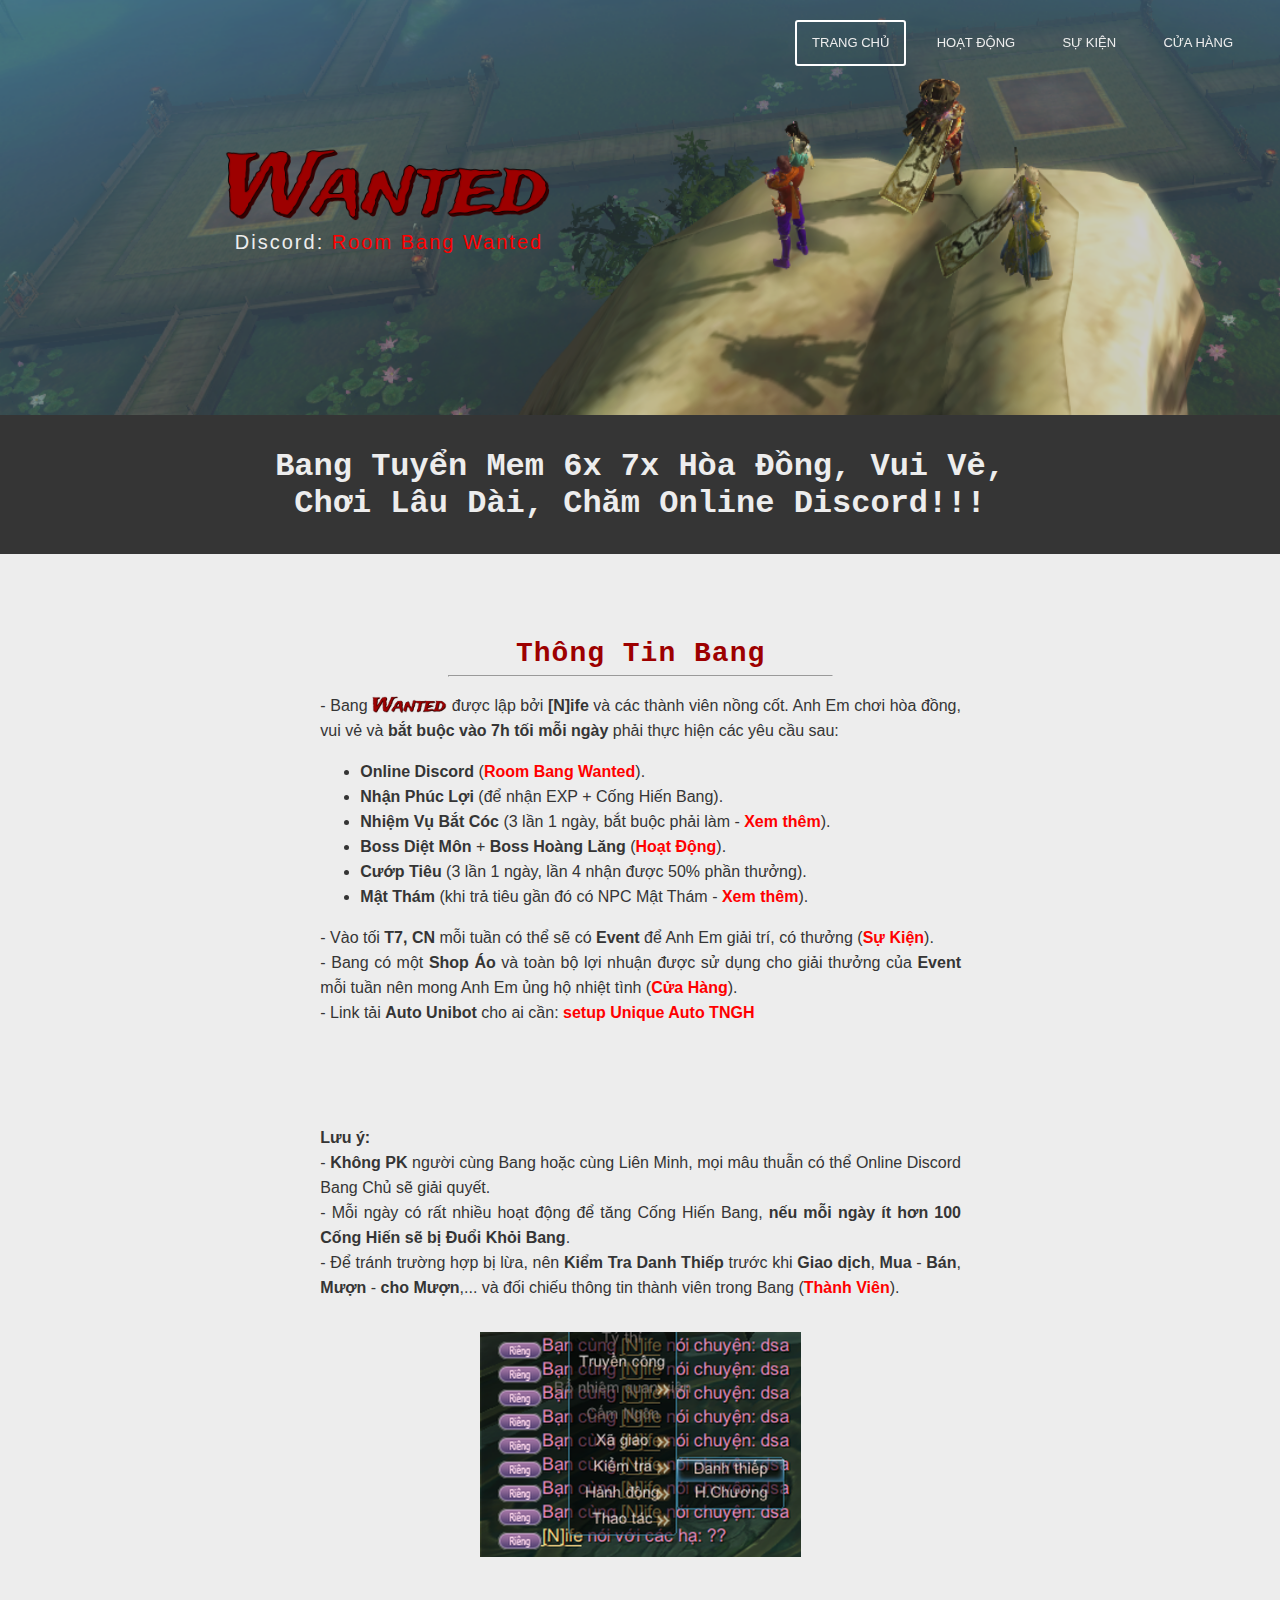
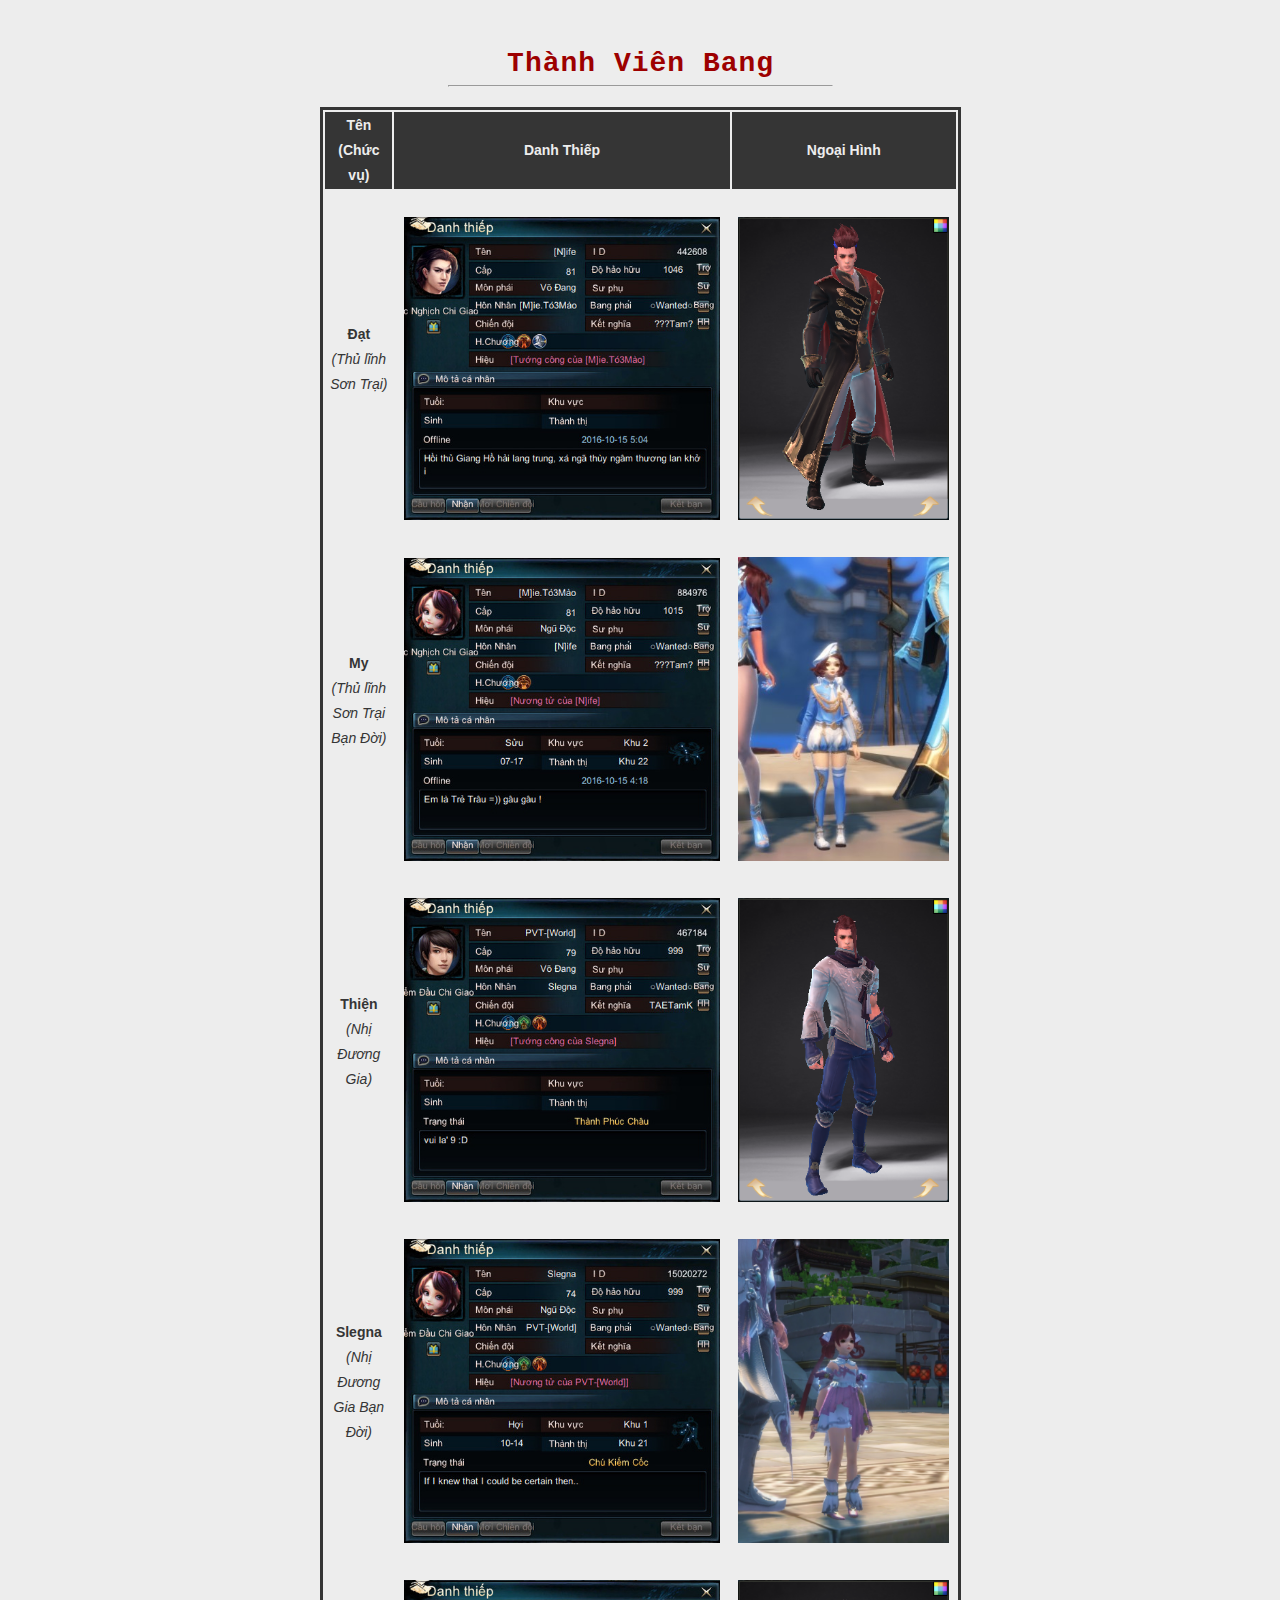
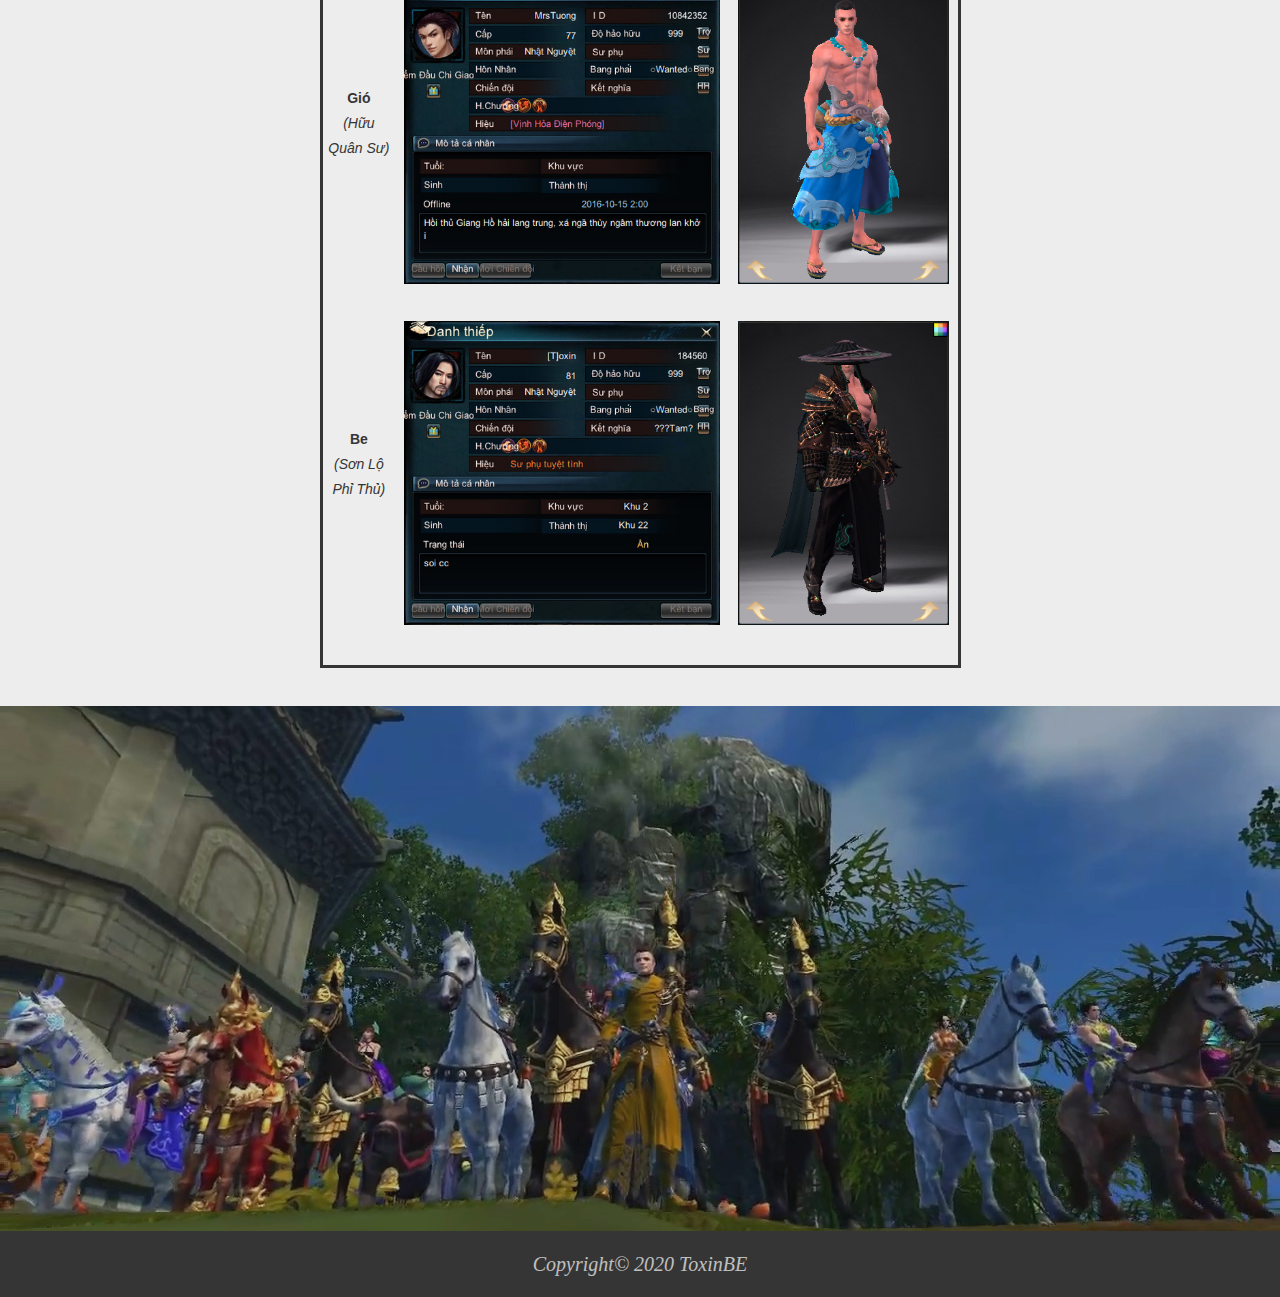
==== index.html @ 17612591 "Initial commit" ====
<!DOCTYPE html>
<html lang="en">

<head>
    <title>Bang Wanted - Trang Chủ</title>
    <link rel="shortcut icon" href="images/logo-w.png">

    <meta charset="UTF-8">
    <meta name="viewport" content="width=device-width, initial-scale=1">
    <link href="css/style.css" rel="stylesheet">

    <style>
        #header-menu {
            background-color: rgba(0, 0, 0, 0);
            margin-top: 0.5%;
            animation-name: header-menu-bar!important;
            animation-duration: 1.5s!important;
        }
        
        @keyframes header-menu-bar {
            from {
                height: 0px;
            }
            to {
                height: 70px;
            }
        }
        
        @media screen and (max-width: 730px) {
            @keyframes header-menu-bar {
                from {
                    height: 0px;
                }
                to {
                    height: 50px;
                }
            }
        }
        
        .space {
            animation-name: content-space!important;
            animation-duration: 3s!important;
        }
        
        @keyframes content-space {
            0% {
                height: 750px;
            }
            45% {
                height: 750px;
            }
            85% {
                height: 84px;
            }
        }
        
        @media screen and (max-width: 1024px) {
            @keyframes content-space {
                0% {
                    height: 2000px;
                }
                45% {
                    height: 2000px;
                }
                100% {
                    height: 60px;
                }
            }
        }
        
        .menu-bar.responsive {
            background-color: rgba(35, 35, 35, 0.9)!important;
        }
        
        .menu-bar.responsive #header-menu-logo {
            display: block!important;
        }
        
        #container,
        #header-menu-logo {
            display: none;
        }
    </style>
    <script>
        function loadPage() {
            var load = document.getElementById("load-page");
            var container = document.getElementById("container");
            load.style.display = "none";
            container.style.display = "block";
        }
    </script>
</head>

<body onscroll="thayDoiMenu()">
    <div id="load-page"><img id="load-gif" src="images/load.gif"></div>
    <img class="load" src="images/background.png" width="0%">
    <img class="load" src="images/backtotop.png" width="0%">
    <img class="load" src="images/kiemtradanhthiep.png" width="0%">
    <img class="load" src="images/logo-w-menu.png" width="0%">
    <img class="load" src="images/logo-w.png" width="0%">
    <img class="load" src="images/logo.png" width="0%">
    <img class="load" src="images/thanhvien.png" width="0%">
    <img class="load" src="images/tv-danhthiep-be.jpg" width="0%">
    <img class="load" src="images/tv-danhthiep-conando.jpg" width="0%">
    <img class="load" src="images/tv-danhthiep-dat.jpg" width="0%">
    <img class="load" src="images/tv-danhthiep-gio.jpg" width="0%">
    <img class="load" src="images/tv-danhthiep-my.jpg" width="0%">
    <img class="load" src="images/tv-danhthiep-slegna.jpg" width="0%">
    <img class="load" src="images/tv-danhthiep-thien.jpg" width="0%">
    <img class="load" src="images/tv-ngoaihinh-be.png" width="0%">
    <img class="load" src="images/tv-ngoaihinh-dat.png" width="0%">
    <img class="load" src="images/tv-ngoaihinh-gio.png" width="0%">
    <img class="load" src="images/tv-ngoaihinh-my.png" width="0%">
    <img class="load" src="images/tv-ngoaihinh-slegna.png" width="0%">
    <img class="load" src="images/tv-ngoaihinh-thien.png" width="0%" onload="loadPage()">
    <div id="container">
        <div id="header">
            <div id="header-banner"><img src="images/background.png" alt="background"> </div>
            <div id="header-title">
                <a href="index.html"><img src="images/logo.png" alt="logo"></a>
                <div><span>Discord: <a target="_blank" href="https://discord.gg/NcDWjWF8">Room Bang Wanted</a></span></div>
            </div>
            <div id="header-menu" class="menu-bar">
                <div id="header-menu-logo">
                    <a href="index.html"><img src="images/logo-w-menu.png" alt="logo w menu"></a>
                </div>
                <ul>
                    <li>
                        <a href="#" style="border-color: #FFF !important;">TRANG CHỦ</a>
                    </li>
                    <li>
                        <a href="hoat-dong.html">HOẠT ĐỘNG</a>
                    </li>
                    <li>
                        <a href="su-kien.html">SỰ KIỆN</a>
                    </li>
                    <li>
                        <a href="cua-hang.html">CỬA HÀNG</a>
                    </li>
                </ul>
                <div id="menu-button">
                    <a href="javascript:void(0);" class="menu-icon" onclick="menuButton()">
                        MENU
                    </a>
                </div>
            </div>
            <div id="header-slogan">
                <p>Bang Tuyển Mem 6x 7x Hòa Đồng, Vui Vẻ, Chơi Lâu Dài, Chăm Online Discord!!!</p>
            </div>
        </div>
        <div id="content">
            <div>
                <div class="space"></div>
                <div class="content-title">
                    Thông Tin Bang
                    <hr>
                </div>
                <div class="content-1">
                    <p>
                        - Bang <img class="content-logo" src="images/logo.png" alt="logo in content"> được lập bởi <b>[N]ife</b> và các thành viên nồng cốt. Anh Em chơi hòa đồng, vui vẻ và <b>bắt buộc vào 7h tối mỗi ngày</b> phải thực hiện các yêu cầu
                        sau: <br>
                    </p>
                    <ul>
                        <li>
                            <b>Online Discord</b> (<a target="_blank" href="https://discord.gg/NcDWjWF8">Room Bang Wanted</a>).
                        </li>
                        <li>
                            <b>Nhận Phúc Lợi</b> (để nhận EXP + Cống Hiến Bang).
                        </li>
                        <li>
                            <b>Nhiệm Vụ Bắt Cóc</b> (3 lần 1 ngày, bắt buộc phải làm - <a target="_blank" href="https://www.youtube.com/watch?v=mk2_RhhAa5E">Xem thêm</a>).
                        </li>
                        <li>
                            <b>Boss Diệt Môn</b> + <b>Boss Hoàng Lăng</b> (<a href="hoat-dong.html">Hoạt Động</a>).
                        </li>
                        <li>
                            <b>Cướp Tiêu</b> (3 lần 1 ngày, lần 4 nhận được 50% phần thưởng).
                        </li>
                        <li>
                            <b>Mật Thám</b> (khi trả tiêu gần đó có NPC Mật Thám - <a target="_blank" href="https://www.youtube.com/watch?v=iKYT_PqZbNo">Xem thêm</a>).
                        </li>
                    </ul>
                    <p>
                        - Vào tối <b>T7, CN</b> mỗi tuần có thể sẽ có <b>Event</b> để Anh Em giải trí, có thưởng (<a href="su-kien.html">Sự Kiện</a>).<br>- Bang có một <b>Shop Áo</b> và toàn bộ lợi nhuận được sử dụng cho giải thưởng của <b>Event</b> mỗi
                        tuần nên mong Anh Em ủng hộ nhiệt tình (<a href="cua-hang.html">Cửa Hàng</a>).<br> - Link tải <b>Auto Unibot</b> cho ai cần: <a href="https://unibot.net/threads/unique-auto-ti%E1%BA%BFu-ng%E1%BA%A1o-giang-h%E1%BB%93-swordsman-online-tmh-1-5-8-hotfix-3-1-ng%C3%A0y-07-11-2020.8281/">setup Unique Auto TNGH</a>
                        <br><br><br><br><br><b>Lưu ý:</b><br> - <b>Không PK</b> người cùng Bang hoặc cùng Liên Minh, mọi mâu thuẫn có thể Online Discord Bang Chủ sẽ giải quyết.<br> - Mỗi ngày có rất nhiều hoạt động để tăng Cống Hiến Bang, <b>nếu mỗi
                            ngày ít hơn 100 Cống Hiến sẽ bị Đuổi Khỏi Bang</b>.
                        <br> - Để tránh trường hợp bị lừa, nên <b>Kiểm Tra Danh Thiếp</b> trước khi <b>Giao dịch</b>, <b>Mua</b> - <b>Bán</b>, <b>Mượn</b> - <b>cho Mượn</b>,... và đối chiếu thông tin thành viên trong Bang (<a href="#thanhvien">Thành Viên</a>).
                    </p>
                    <div class="content-img"><img img style="width: 50%;" src="images/kiemtradanhthiep.png" alt="kiem tra danh thiep" /></div>
                </div>
                <div class="space" id="thanhvien"></div>
                <div class="content-title">
                    Thành Viên Bang
                    <hr>
                </div>
                <div class="content-1">
                    <table id="table-thanhvien">
                        <tr style="background-color: #353535;color:#ededed;font-weight: bold;">
                            <td class="table-tv-ten">Tên <br> (Chức vụ)</td>
                            <td>Danh Thiếp</td>
                            <td>Ngoại Hình</td>
                        </tr>
                        <tr>
                            <td class="table-tv-ten"><b>Đạt</b><br><i>(Thủ lĩnh Sơn Trại)</i></td>
                            <td class="table-tv-danhthiep"><br><img src="images/tv-danhthiep-dat.jpg" alt="dat" /></td>
                            <td class="table-tv-ngoaihinh"><br><img src="images/tv-ngoaihinh-dat.png" /></td>
                        </tr>

                        <tr>
                            <td class="table-tv-ten"><b>My</b><br><i>(Thủ lĩnh Sơn Trại Bạn Đời)</i></td>
                            <td class="table-tv-danhthiep"><br><img src="images/tv-danhthiep-my.jpg" alt="my" /></td>
                            <td class="table-tv-ngoaihinh"><br><img src="images/tv-ngoaihinh-my.png" /></td>
                        </tr>
                        <tr>
                            <td class="table-tv-ten"><b>Thiện</b><br><i>(Nhị Đương Gia)</i></td>
                            <td class="table-tv-danhthiep"><br><img src="images/tv-danhthiep-thien.jpg" alt="thien" /></td>
                            <td class="table-tv-ngoaihinh"><br><img src="images/tv-ngoaihinh-thien.png" /></td>
                        </tr>
                        <tr>
                            <td class="table-tv-ten"><b>Slegna</b><br><i>(Nhị Đương Gia Bạn Đời)</i></td>
                            <td class="table-tv-danhthiep"><br><img src="images/tv-danhthiep-slegna.jpg" alt="slegna" /></td>
                            <td class="table-tv-ngoaihinh"><br><img src="images/tv-ngoaihinh-slegna.png" /></td>
                        </tr>
                        <tr>
                            <td class="table-tv-ten"><b>Gió</b><br><i>(Hữu Quân Sư)</i></td>
                            <td class="table-tv-danhthiep"><br><img src="images/tv-danhthiep-gio.jpg" alt="gio" /></td>
                            <td class="table-tv-ngoaihinh"><br><img src="images/tv-ngoaihinh-gio.png" /></td>
                        </tr>
                        <tr>
                            <td class="table-tv-ten"><b>Be</b><br><i>(Sơn Lộ Phỉ Thủ)</i></td>
                            <td class="table-tv-danhthiep"><br><img src="images/tv-danhthiep-be.jpg" alt="be" /></td>
                            <td class="table-tv-ngoaihinh"><br><img src="images/tv-ngoaihinh-be.png" /></td>
                        </tr>
                        <tr>
                            <td>&nbsp;</td>
                        </tr>
                    </table>
                </div>
            </div>
        </div>
        <div id="footer">
            <img src="images/thanhvien.png" alt="su kien solo">
            <p>Copyright© 2020 ToxinBE</p>
        </div>
    </div>
    <img class="load" src="images/bossdietmon.gif" width="0%">
    <img class="load" src="images/bosshoanglang.png" width="0%">
    <img class="load" src="images/bossnhanthuong.png" width="0%">
    <img class="load" src="images/comingsoon.png" width="0%">
    <img class="load" src="images/cuahang.png" width="0%">
    <img class="load" src="images/item-htp.png" width="0%">
    <img class="load" src="images/item-mcxl.png" width="0%">
    <img class="load" src="images/item-tts.png" width="0%">
    <img class="load" src="images/lichthidau.png" width="0%">
    <img class="load" src="images/maphoanglang.jpg" width="0%">
    <img class="load" src="images/solo.png" width="0%">
    <img class="load" src="images/cuahang/ss1/den-sau.png" width="0%">
    <img class="load" src="images/cuahang/ss1/den-truoc.png" width="0%">
    <img class="load" src="images/cuahang/ss1/trang-sau.png" width="0%">
    <img class="load" src="images/cuahang/ss1/trang-truoc.png" width="0%">
    <img class="load" src="images/cuahang/ss2/hodie/den-sau.png" width="0%">
    <img class="load" src="images/cuahang/ss2/hodie/den-truoc.png" width="0%">
    <img class="load" src="images/cuahang/ss2/hodie/trang-sau.png" width="0%">
    <img class="load" src="images/cuahang/ss2/hodie/trang-truoc.png" width="0%">
    <img class="load" src="images/cuahang/ss2/tee/den-sau.png" width="0%">
    <img class="load" src="images/cuahang/ss2/tee/den-truoc.png" width="0%">
    <img class="load" src="images/cuahang/ss2/tee/trang-sau.png" width="0%">
    <img class="load" src="images/cuahang/ss2/tee/trang-truoc.png" width="0%">
    <img class="load" src="images/cuahang/ss3/hodie/do-sau.png" width="0%">
    <img class="load" src="images/cuahang/ss3/hodie/do-truoc.png" width="0%">
    <img class="load" src="images/cuahang/ss3/hodie/hong-sau.png" width="0%">
    <img class="load" src="images/cuahang/ss3/hodie/hong-truoc.png" width="0%">
    <img class="load" src="images/cuahang/ss3/tee/do-sau.png" width="0%">
    <img class="load" src="images/cuahang/ss3/tee/do-truoc.png" width="0%">
    <img class="load" src="images/cuahang/ss3/tee/hong-sau.png" width="0%">
    <img class="load" src="images/cuahang/ss3/tee/hong-truoc.png" width="0%">
    <img class="load" src="images/cuahang/ss3/polo/do-sau.png" width="0%">
    <img class="load" src="images/cuahang/ss3/polo/do-truoc.png" width="0%">
    <img class="load" src="images/cuahang/ss3/polo/hong-sau.png" width="0%">
    <img class="load" src="images/cuahang/ss3/polo/hong-truoc.png" width="0%">
    <iframe class="load" src="https://challonge.com/vi/nlx9jlpv/module" width="100%" height="565" frameborder="0" scrolling="auto" allowtransparency="true"></iframe>
    <video class="load" autoplay muted width="100%" controls>
        <source  src="media/sukien.mp4" type="video/mp4">           
    </video>
    <script src="https://code.jquery.com/jquery-3.3.1.min.js" integrity="sha384-tsQFqpEReu7ZLhBV2VZlAu7zcOV+rXbYlF2cqB8txI/8aZajjp4Bqd+V6D5IgvKT" crossorigin="anonymous"></script>
    <script src="js/topbutton.min.js"></script>
    <script>
        function thayDoiMenu() {
            var x = document.getElementById("header-menu");
            var xLogo = document.getElementById("header-menu-logo");
            if (document.body.scrollTop > 2 || document.documentElement.scrollTop > 2) {
                x.style.backgroundColor = "rgba(35, 35, 35, 0.9)";
                x.style.marginTop = "-6px";
                xLogo.style.display = "block";
            } else {
                x.style.backgroundColor = "rgba(0, 0, 0, 0)";
                x.style.marginTop = "0.5%";
                xLogo.style.display = "none";
            }
        }

        function menuButton() {
            var x = document.getElementById("header-menu");
            if (x.className == "menu-bar") {
                x.className += " responsive";
            } else {
                x.className = "menu-bar";
            }
        }
        $(document).ready(function() {
            //Top Button
            $.topbutton({
                html: "<i></i>", //String
                css: "width:50px; height:50px; background-image: url(../images/backtotop.png);color:#ededed; border: none; font-size:18px;border-radius:0px;", //String
                scrollAndShow: true, //Boolean
                scrollSpeed: 750 //Number
            });
        });
    </script>
</body>

</html>
---- css/style.css ----
body {
        zoom: 1;
        margin: auto;
        overflow-x: hidden;
        background-color: rgb(236, 236, 236);
    }
    
    #container {
        width: 100%;
        background: #353535;
        padding-bottom: 2.5px;
    }
    
    .clear {
        clear: both;
    }
    /**********scroll**********/
    
     ::-webkit-scrollbar {
        width: 12.5px;
    }
    
     ::-webkit-scrollbar-track {
        box-shadow: inset 1px 1px 5px grey;
        background: #ccc;
    }
    
     ::-webkit-scrollbar-thumb {
        box-shadow: inset 1px 1px 5px grey;
        background: #757575;
    }
    
     ::-webkit-scrollbar-thumb:hover {
        box-shadow: inset 1px 1px 5px grey;
        background: #606060;
    }
    
     ::-webkit-scrollbar-thumb:active {
        box-shadow: inset 1px 1px 5px grey;
        background: #505050;
    }
    /**********header**********/
    
    #header-banner {
        width: 100%;
        position: absolute;
        z-index: 0;
        opacity: 0.75;
    }
    
    #header-banner img {
        width: 100%;
    }
    
    #header-title {
        width: 330px;
        padding: -5px -0px;
        color: #ededed;
        text-align: center;
        margin-left: 17.5%;
        margin-top: 11.5%;
        position: absolute;
        z-index: 1;
        font-size: 20px;
    }
    
    #header-title a {
        display: block;
        color: #F00;
        text-decoration: none;
    }
    
    #header-title * a {
        display: inline;
    }
    
    #header-title a:hover {
        color: #9d0000;
    }
    
    #header-title img {
        width: 100%;
    }
    
    #header-title>div {
        font-family: 'arial';
        line-height: 32px;
        letter-spacing: 2px;
        overflow: hidden;
    }
    
    #header-menu {
        background-color: rgba(35, 35, 35, 0.9);
        margin-top: -6px;
        font-size: small;
        width: 100%;
        height: 70px;
        text-align: right;
        position: fixed;
        z-index: 61;
        overflow: hidden;
    }
    
    #header-menu-logo {
        margin-top: 15px;
        margin-left: 4%;
        float: left;
    }
    
    #header-menu-logo a {
        margin: 0px !important;
        padding: 0px !important;
        border: 0px !important;
    }
    
    #header-menu-logo img {
        height: 45px;
    }
    
    #header-menu ul {
        margin-top: 4px;
        padding-right: 25px;
        list-style-type: none;
        line-height: 30px;
    }
    
    #header-menu li {
        display: inline-block;
    }
    
    #header-menu a {
        margin: 10px 5px;
        padding: 6px 15px;
        text-decoration: none;
        font-family: 'arial';
        display: block;
        text-align: center;
        color: #ededed;
        border-style: solid;
        border-radius: 3px;
        border-width: 2.25px;
        border-color: rgba(0, 0, 0, 0);
        transition: all 500ms ease;
    }
    
    #header-menu a:hover {
        border-color: #ededed;
    }
    
    .menu-icon {
        display: none;
    }
    
    #header-slogan {
        position: relative;
        font-size: xx-large;
        margin-top: 32.5%;
        font-weight: bold;
        color: #ededed;
        text-align: center;
        font-family: 'Courier New', Courier, monospace;
        margin-left: 20%;
        margin-right: 20%;
        display: inline-block;
    }
    
    #header-slogan>p {
        display: block;
    }
    /**********header**********/
    /**********content**********/
    
    #content {
        background-color: #ededed;
        margin-right: -0.1%;
        padding-bottom: 3%;
        color: #353535;
    }
    
    #content>div {
        margin-left: 25%;
        margin-right: 25%;
        font-family: arial, sans-serif;
    }
    
    .space {
        height: 84px;
        width: 100%;
    }
    
    .content-title {
        text-align: center;
        font-weight: bold;
        font-family: 'Courier New', Courier, monospace;
        color: #9d0000;
        font-size: 28px;
        letter-spacing: 1px;
    }
    
    .content-title>hr {
        margin: 1% 20%;
    }
    
    .content-1,
    .content-ol {
        font-weight: 400;
        text-align: justify;
        font-size: 16px;
        line-height: 25px;
    }
    
    .content-2 {
        margin: 1%;
    }
    
    .content-1 * a {
        text-decoration: none;
        font-weight: bold;
        color: #f00;
    }
    
    .content-1 * a:hover {
        color: #9d0000;
    }
    
    .content-ol>ol {
        margin-right: 40px;
        font-weight: bold;
        font-size: 20px;
    }
    
    .content-ol * li {
        padding-top: 5%;
    }
    
    .content-logo {
        width: 75px;
        vertical-align: -1.5px;
    }
    
    .content-img {
        margin-top: 5%;
        text-align: center;
    }
    
    .content-vid {
        margin-top: 3%;
    }
    
    table {
        font-weight: 400;
        font-size: 14px;
        line-height: 25px;
        text-align: center;
    }
    
    #table-thanhvien {
        margin-top: 3%;
    }
    
    #table-phanthuong,
    #table-thanhvien {
        width: 100%;
        border-style: solid;
        border-width: 3px;
        border-color: #353535;
    }
    
    #table-thanhvien * img {
        width: 95%;
    }
    
    .table-tv-danhthiep {
        width: 53.5%;
        height: auto;
    }
    
    .table-tv-ngoaihinh {
        width: 35.8%;
        height: auto;
    }
    
    .table-tv-ten {
        width: 80px;
    }
    
    #table-phanthuong * td {
        border-style: solid;
        border-width: 1px;
        border-color: #353535;
    }
    
    .table-giai {
        color: #9d0000;
        font-weight: bold;
    }
    
    .table-chan {
        background-color: rgb(220, 220, 220)
    }
    
    .table-le {
        background-color: rgb(185, 185, 185);
    }
    
    .table-vatpham {
        font-style: italic;
    }
    
    .table-img {
        margin: 5px 0px;
        width: 40%;
        vertical-align: -10px;
    }
    
    .cuahang-title {
        height: 2.5rem;
        margin-top: 10%;
        background-color: #353535;
        position: relative;
    }
    
    .cuahang-title>a,
    #content-huongdan>a {
        text-decoration: none;
        height: 2.5rem;
        line-height: 0.3rem;
        background-color: #9d0000;
        color: #ededed;
        font-family: 'Courier New', Courier, monospace;
        display: inline-block;
        width: 8rem;
        font-size: 1rem;
    }
    
    .cuahang-title * h3 {
        text-align: center;
    }
    
    .pro-ul {
        font-family: 'Times New Roman', Times, serif;
        margin-top: 0px;
        padding: 0px;
        padding-left: 3.5px;
        list-style-type: none;
    }
    
    .pro-ul>li {
        margin-top: 2.5%;
        display: inline-block;
    }
    
    .pro-box {
        margin: 1.5px;
        width: 13.775rem;
        background-color: #ccc;
        height: 20.5rem;
        text-align: center;
        transition: all 200ms linear;
    }
    
    .pro-box:hover {
        border-radius: 5px;
        box-shadow: 3px 3px #353535;
    }
    
    .pro-box>img {
        margin-top: 5%;
        margin-bottom: 2%;
        width: 88%;
        z-index: 1;
    }
    
    .hover-img {
        margin-top: 11px;
        margin-left: 10px;
        height: 200px;
        width: 200px;
        position: absolute;
        z-index: 0;
    }
    
    .hover-img:hover {
        background-color: rgba(204, 204, 204, 0.6);
    }
    
    .pro-box>a {
        font-family: Verdana, Geneva, Tahoma, sans-serif;
        text-decoration: none;
        font-size: 18px;
        color: #353535;
    }
    
    .pro-box>a:hover {
        color: #9d0000;
    }
    
    .pro-box>p {
        line-height: 22px;
        font-family: cursive;
        margin: 0rem;
        margin-bottom: 0.45rem;
        font-size: 22px;
        font-weight: bold;
    }
    
    .pro-box>sup {
        font-size: 12px;
    }
    
    .pro-box>button {
        background-color: #353535;
        color: #ededed;
        padding: 10px 20px;
        font-size: 16px;
        border: 0;
        transition: all 200ms linear;
    }
    
    .pro-box>button:hover {
        background-color: #9d0000;
    }
    
    #content-huongdan {
        text-align: center;
        margin-top: -2.8%;
        margin-left: -85%;
    }
    /**********content**********/
    /**********footer**********/
    
    #footer {
        line-height: 20px;
        font-style: italic;
        font-size: 20px;
        color: #ededed;
        text-align: center;
        opacity: 0.75;
    }
    
    #footer img {
        width: 100%;
    }
    /**********footer**********/
    /* modal */
    
    .modal {
        display: none;
        position: fixed;
        z-index: 1;
        padding-top: 100px;
        left: 0;
        top: 0;
        width: 100%;
        height: 100%;
        overflow: auto;
        background-color: rgba(0, 0, 0, 0.4);
    }
    
    .modal-content {
        background-color: #ededed;
        margin: auto;
        padding: 30px;
        border: 1px solid #888;
        width: 60.2%;
    }
    
    .close {
        color: #aaaaaa;
        float: right;
        font-size: 28px;
        font-weight: bold;
    }
    
    .close:hover,
    .close:focus {
        color: #000;
        text-decoration: none;
        cursor: pointer;
    }
    /* slideshow */
    
    * {
        box-sizing: border-box;
    }
    
    .slide-show {
        position: relative;
        width: 40%;
        float: left;
    }
    
    .slide-show img {
        vertical-align: middle;
    }
    
    .mySlides {
        display: none;
    }
    
    .cursor {
        cursor: pointer;
    }
    
    .prev,
    .next {
        background-color: rgba(0, 0, 0, 0.1);
        cursor: pointer;
        position: absolute;
        top: 40%;
        width: auto;
        padding: 16px;
        margin-top: 10px;
        color: #ededed;
        font-weight: bold;
        font-size: 20px;
        border-radius: 0 3px 3px 0;
        user-select: none;
        -webkit-user-select: none;
    }
    
    .next {
        right: 0;
        border-radius: 3px 0 0 3px;
    }
    
    .prev:hover,
    .next:hover {
        background-color: rgba(0, 0, 0, 0.7);
    }
    
    .numbertext {
        color: #353535;
        font-size: 12px;
        padding: 8px 12px;
        position: absolute;
        top: 0;
    }
    
    .row {
        margin-top: 3%;
    }
    
    .row:after {
        content: "";
        display: table;
        clear: both;
    }
    
    .column {
        float: left;
        width: 15%;
        margin: 0% 5%;
    }
    
    .demo0,
    .demo1,
    .demo2,
    .demo3,
    .demo4,
    .demo5,
    .demo6,
    .demo7,
    .demo8,
    .demo9,
    .demo10,
    .demo11 {
        opacity: 0.6;
    }
    
    .active,
    .demo0:hover,
    .demo1:hover,
    .demo2:hover,
    .demo3:hover,
    .demo4:hover,
    .demo5:hover,
    .demo6:hover,
    .demo7:hover,
    .demo8:hover,
    .demo9:hover,
    .demo10:hover,
    .demo11:hover {
        opacity: 1;
    }
    
    .column-img {
        width: 100%;
    }
    
    .slide-img {
        width: 100%;
    }
    
    .pro-content {
        margin-top: -2.5%;
        width: 55.5%;
        float: right;
        box-sizing: border-box;
        text-align: justify;
    }
    
    .pro-content>h1 {
        font-family: Verdana, Geneva, Tahoma, sans-serif;
    }
    
    .pro-content * a {
        color: #353535;
        text-decoration: none;
    }
    
    .pro-content * a:hover {
        color: #9d0000;
    }
    
    .pro-content p {
        color: #353535;
        font-family: sans-serif;
        font-size: 16px;
        margin-top: -3%;
    }
    
    .pro-brand a {
        margin-right: 10px;
        padding-right: 12.5px;
        border-right: 1.9px solid #757575;
        color: #9d0000;
        text-decoration: none;
        font-weight: bold;
    }
    
    .pro-status {
        color: #9d0000;
        font-weight: bold;
    }
    
    .pro-price {
        line-height: 60px;
        font-family: cursive;
        font-size: 30px;
        font-weight: bold;
    }
    
    .pro-option {
        margin-top: 4%;
        margin-bottom: 0%;
        font-family: Arial, Helvetica, sans-serif;
        font-size: 16px;
    }
    
    .pro-option-title {
        font-weight: bold;
        font-size: 18px;
    }
    
    .pro-option-name {
        display: inline-block;
    }
    
    .pro-option-number {
        margin-top: 10%;
    }
    
    .pro-option-number input {
        font-size: 10px;
        float: left;
        text-align: center;
        height: 25px;
        width: 20%;
        zoom: 1.7;
    }
    
    .pro-option-buy>button {
        margin-left: 3%;
        height: 42.5px;
        background-color: #353535;
        color: #ededed;
        padding: 10px 20px;
        font-size: 16px;
        border: 0;
        transition: all 200ms linear;
    }
    
    .pro-option-buy>button:hover {
        background-color: #9d0000;
    }
    /**********mobile**********/
    
    @media screen and (max-width: 1024px) {
        #content>div {
            margin-left: 16.45%!important;
            margin-right: 16.45%!important;
        }
    }
    
    @media screen and (max-width: 768px) {
        #content>div {
            margin-left: 10%!important;
            margin-right: 10%!important;
        }
        .pro-ul {
            zoom: 0.895;
        }
    }
    
    @media screen and (max-width: 730px) {
        #header-banner {
            overflow-x: hidden
        }
        #header-banner img {
            margin-left: -67.5%;
            width: 200%;
        }
        #header-title {
            width: 200px;
            margin-left: 7.5%;
            margin-top: 22.5%;
            font-size: 15px;
        }
        #header-title>div {
            letter-spacing: 0.25px!important;
        }
        #header-menu {
            height: 50px;
        }
        #header-menu-logo {
            margin-top: 12.5px;
            margin-left: 3%;
        }
        #header-menu-logo img {
            height: 32.5px;
        }
        #menu-button {
            margin: 0.5%;
        }
        .menu-bar>ul {
            display: none;
        }
        .menu-bar a.menu-icon {
            float: right;
            display: block;
            height: auto;
        }
        .menu-bar.responsive {
            height: auto!important;
            position: relative;
        }
        .menu-bar.responsive .menu-icon {
            position: absolute;
            background-color: #ededed;
            color: #353535!important;
        }
        .menu-bar.responsive .menu-icon {
            position: absolute;
            right: 0.5%;
            top: 0.75%;
        }
        .menu-bar.responsive>ul {
            display: block!important;
            margin: 0;
            padding-top: 10%;
        }
        .menu-bar.responsive * li {
            display: inline!important;
        }
        #header-slogan {
            font-size: 25px;
            margin-top: 65%;
            text-align: center;
            margin-left: 2.5%;
            margin-right: 2.5%;
        }
        #content {
            padding-bottom: 20%;
        }
        #content>div {
            margin-left: 2.5%!important;
            margin-right: 2.5%!important;
        }
        .space {
            height: 60px;
        }
        .content-title {
            font-size: 25px;
        }
        .content-img img[alt="kiem tra danh thiep"],
        img[alt="boss nhan thuong"] {
            width: 75% !important;
        }
        .content-img img[alt="boss diet mon"] {
            width: 100% !important;
        }
        .content-1>ul {
            margin-right: 5% !important;
        }
        .content-ol * p,
        #table-phanthuong {
            margin: 1% -5% !important;
        }
        #table-phanthuong {
            width: 110%;
        }
        #table-phanthuong * td {
            padding: 0px 5px;
        }
        #table-phanthuong * .table-img {
            width: 70%;
        }
        .pro-ul {
            padding: 0px;
        }
        .pro-ul li {
            padding: 15px 3px;
        }
        #content-huongdan {
            margin-top: -5.7%;
            margin-left: -70%;
        }
        /* modal */
        .modal-content {
            width: 90%;
        }
        .pro-content {
            width: 100%;
            float: none;
            text-align: justify;
        }
        /* slide show */
        .slide-show {
            width: 80%;
            margin-left: 10%;
        }
        #footer {
            background-color: #353535;
            overflow-x: hidden;
            line-height: 10px!important;
            font-size: 18px;
        }
        #footer img {
            margin-left: -21.5%;
            width: 150%;
        }
    }
    
    @media screen and (max-width: 540px) {
        .pro-ul {
            zoom: 1.105;
        }
    }
    
    @media screen and (max-width: 490px) {
        .pro-ul {
            zoom: 0.8425;
        }
    }
    
    @media screen and (max-width: 400px) {
        .pro-ul {
            zoom: 0.765;
        }
    }
    
    @media screen and (max-width: 360px) {
        #header-title {
            width: 150px;
            margin-top: 17.5%;
        }
        .pro-ul {
            zoom: 1.475;
        }
    }
    
    @media screen and (max-width: 320px) {
        #header-title {
            width: 140px;
        }
        .pro-ul {
            zoom: 1.325;
        }
    }
    
    @media screen and (max-width: 280px) {
        .pro-ul {
            zoom: 1.16;
        }
    }
    /****************************************************************************/
    
    #header-title img {
        animation-name: header-title-img;
        animation-duration: 1.5s;
    }
    
    @keyframes header-title-img {
        from {
            width: 0%;
        }
        to {
            width: 100%;
        }
    }
    
    #header-title>div {
        animation-name: header-title-span;
        animation-duration: 5.5s;
    }
    
    @keyframes header-title-span {
        from {
            height: 0px;
        }
        to {
            height: 32.5px;
        }
    }
    
    @media screen and (max-width: 360px) {
        @keyframes header-title-span {
            from {
                height: 0px;
            }
            to {
                height: 65px;
            }
        }
    }
    
    #header-slogan>p {
        animation-name: header-slogan!important;
        animation-duration: 3s!important;
    }
    
    @keyframes header-slogan {
        0% {
            color: #353535;
        }
        40% {
            color: #353535;
        }
        100% {
            color: #ededed;
        }
    }
    
    .load {
        display: none;
    }
    
    #load-page {
        width: 100%;
        background-color: rgb(236, 236, 236);
        margin: auto;
        text-align: center;
        display: block;
        position: absolute;
        z-index: 999;
    }
    
    #load-page>img {
        width: 10%;
        margin: 20% auto 0%;
    }
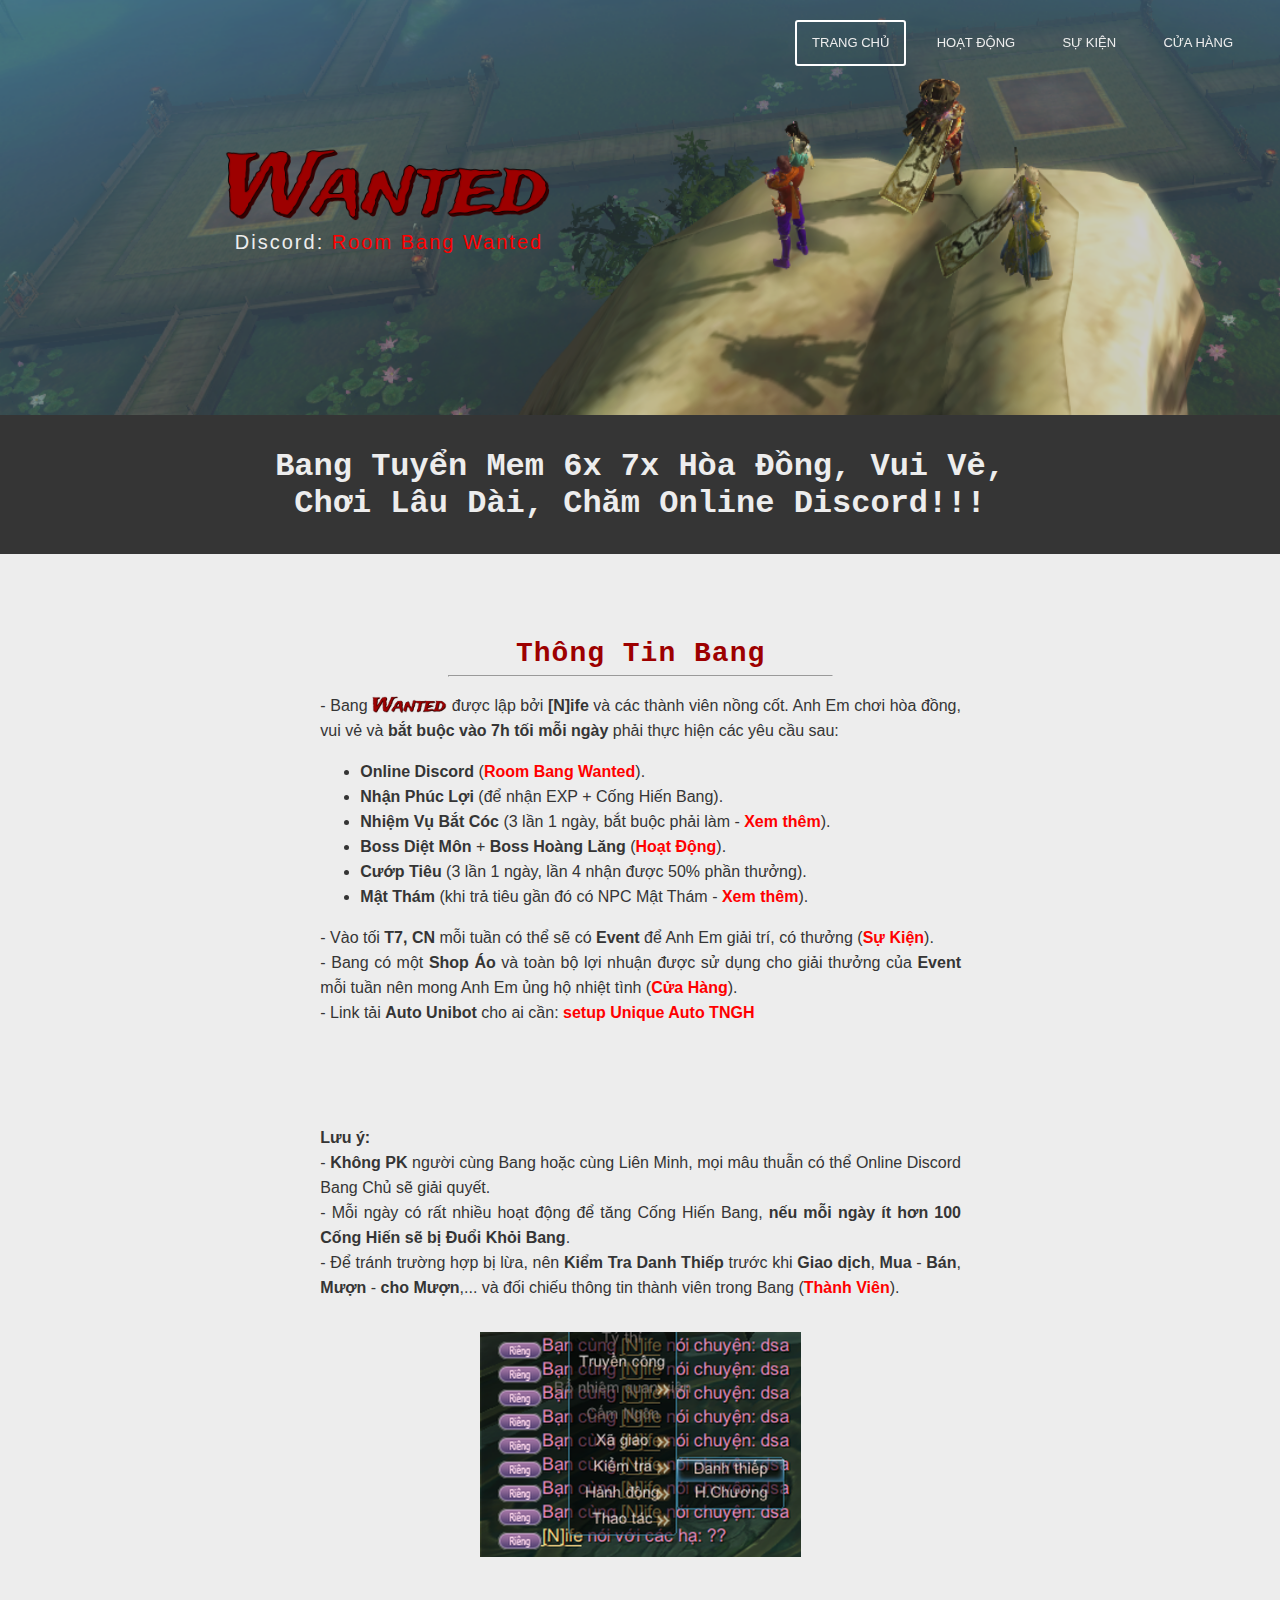
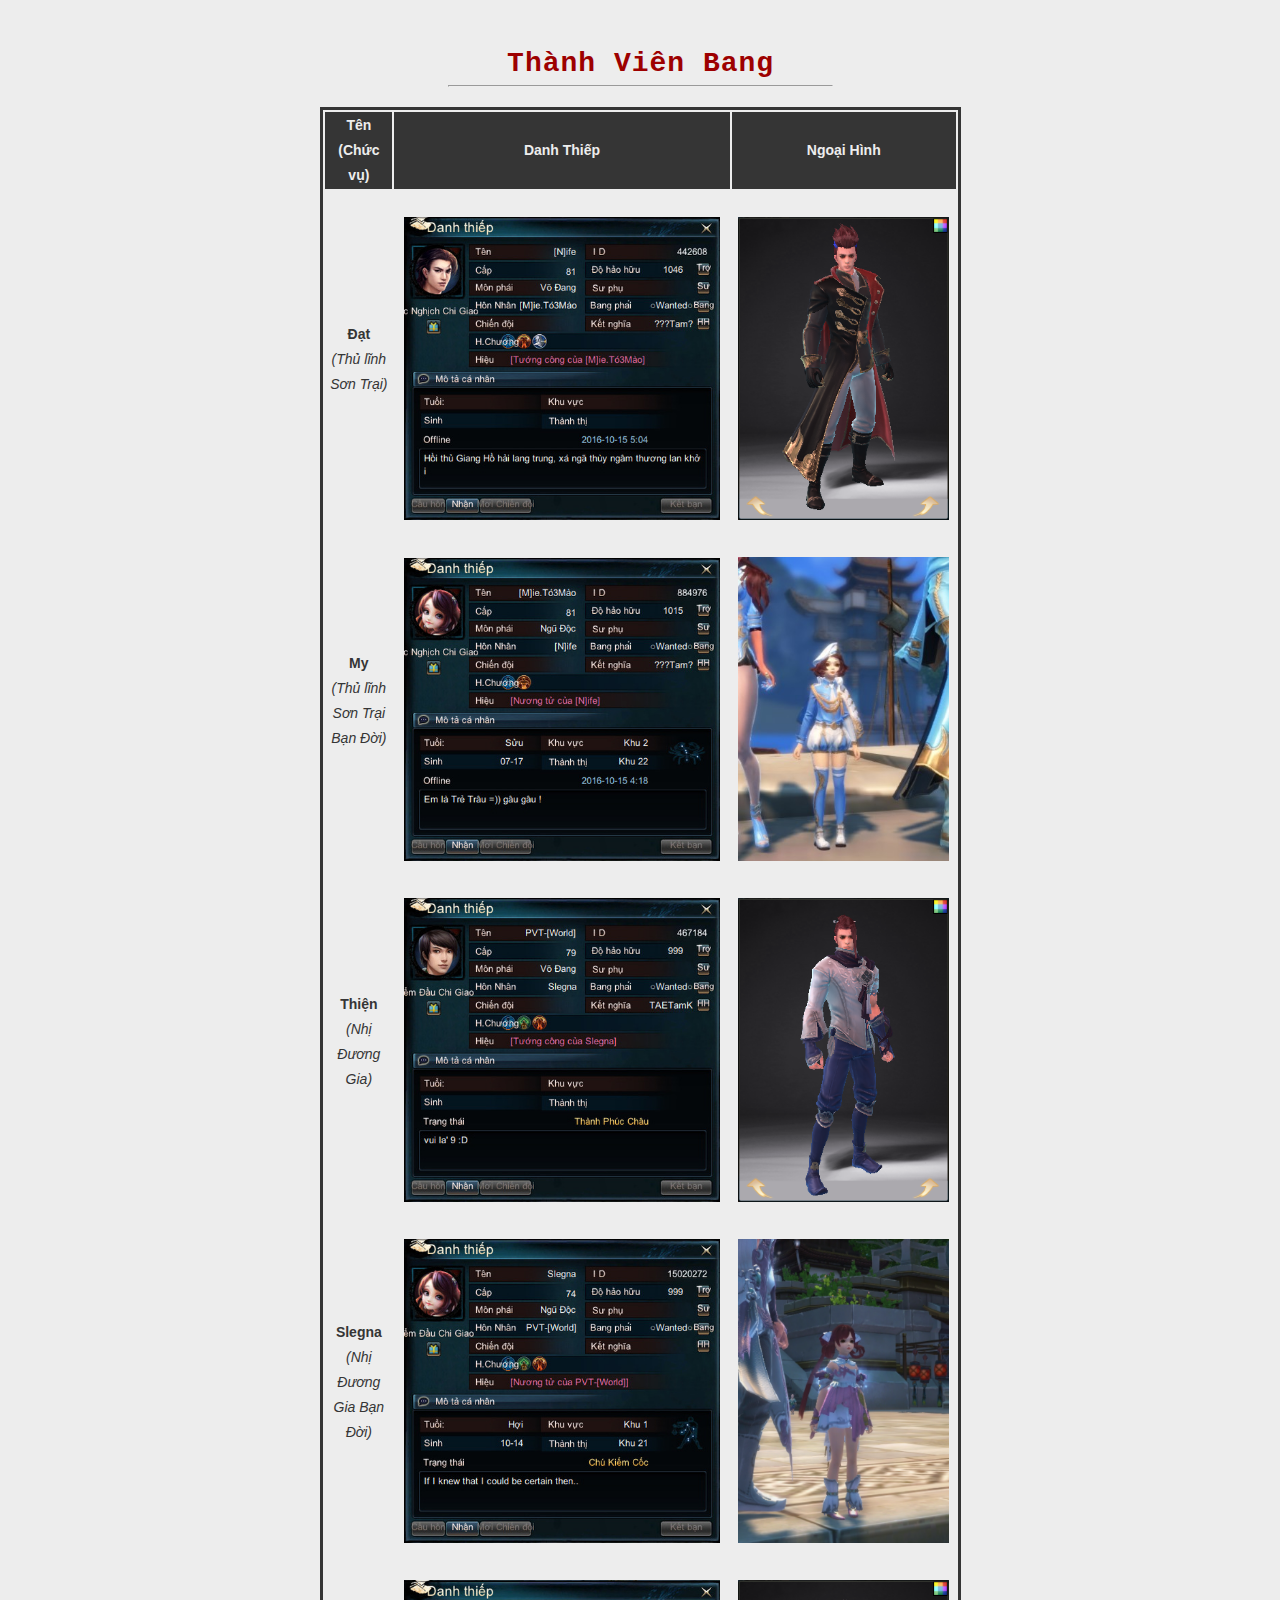
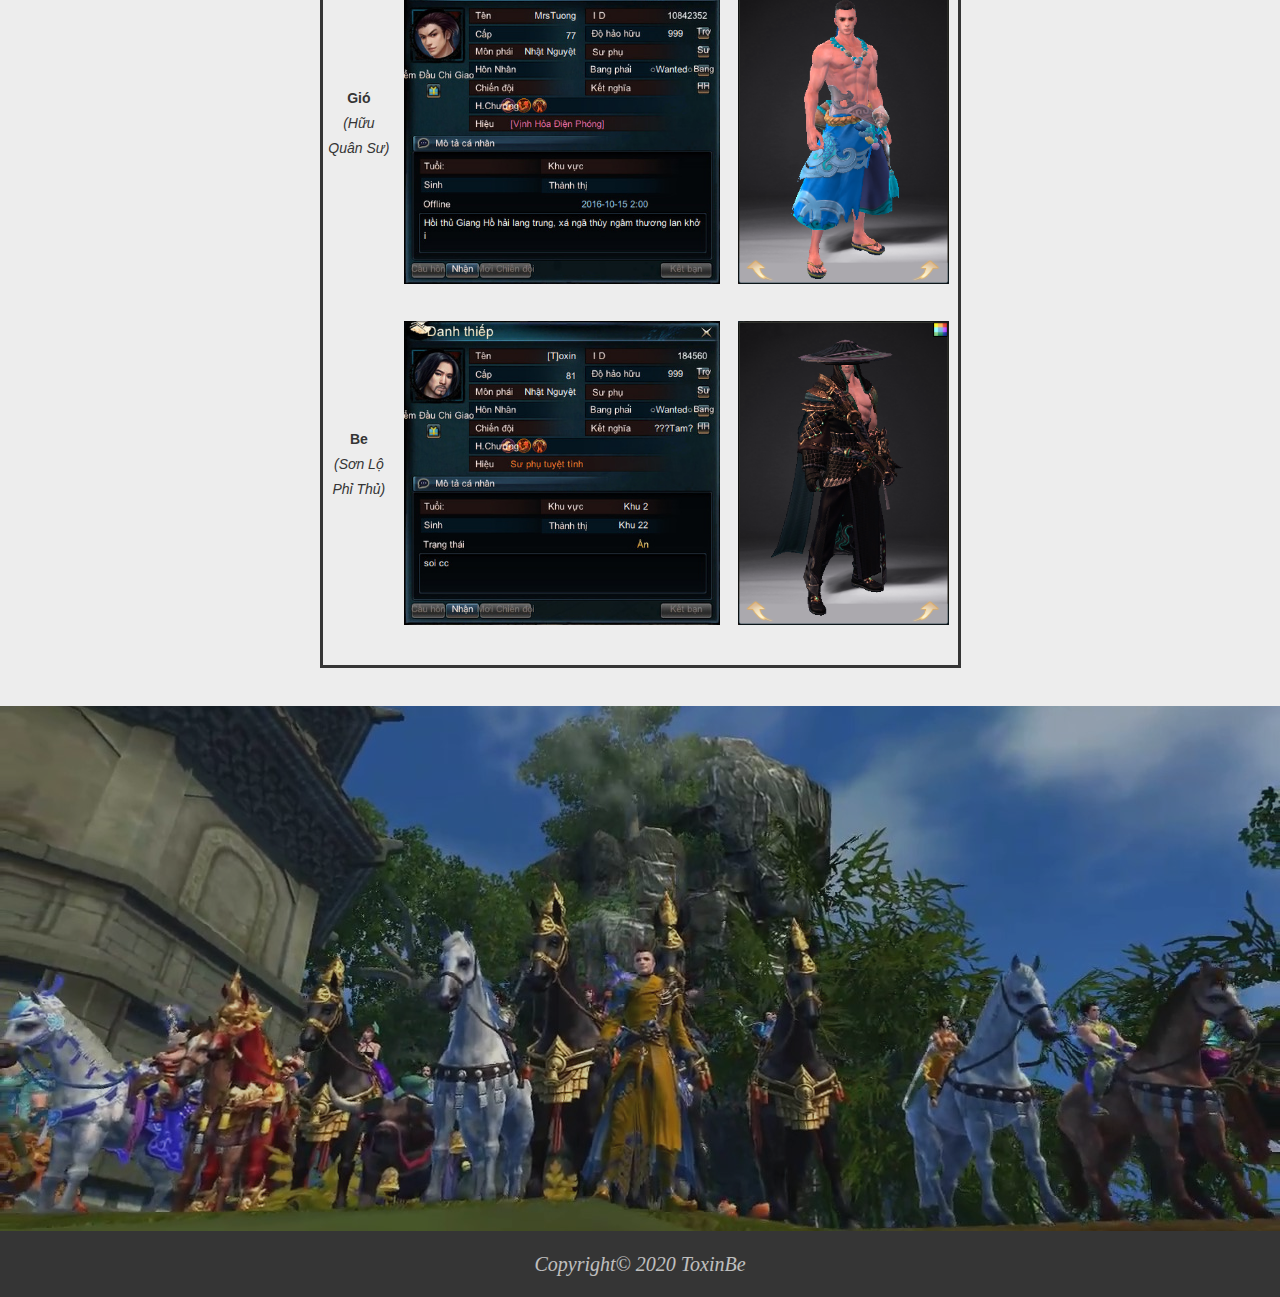
==== commit 7b024aa0: "commit : fix ten toxinbe" ====
--- a/index.html
+++ b/index.html
@@ -241,7 +241,7 @@
         </div>
         <div id="footer">
             <img src="images/thanhvien.png" alt="su kien solo">
-            <p>Copyright© 2020 ToxinBE</p>
+            <p>Copyright© 2020 ToxinBe</p>
         </div>
     </div>
     <img class="load" src="images/bossdietmon.gif" width="0%">
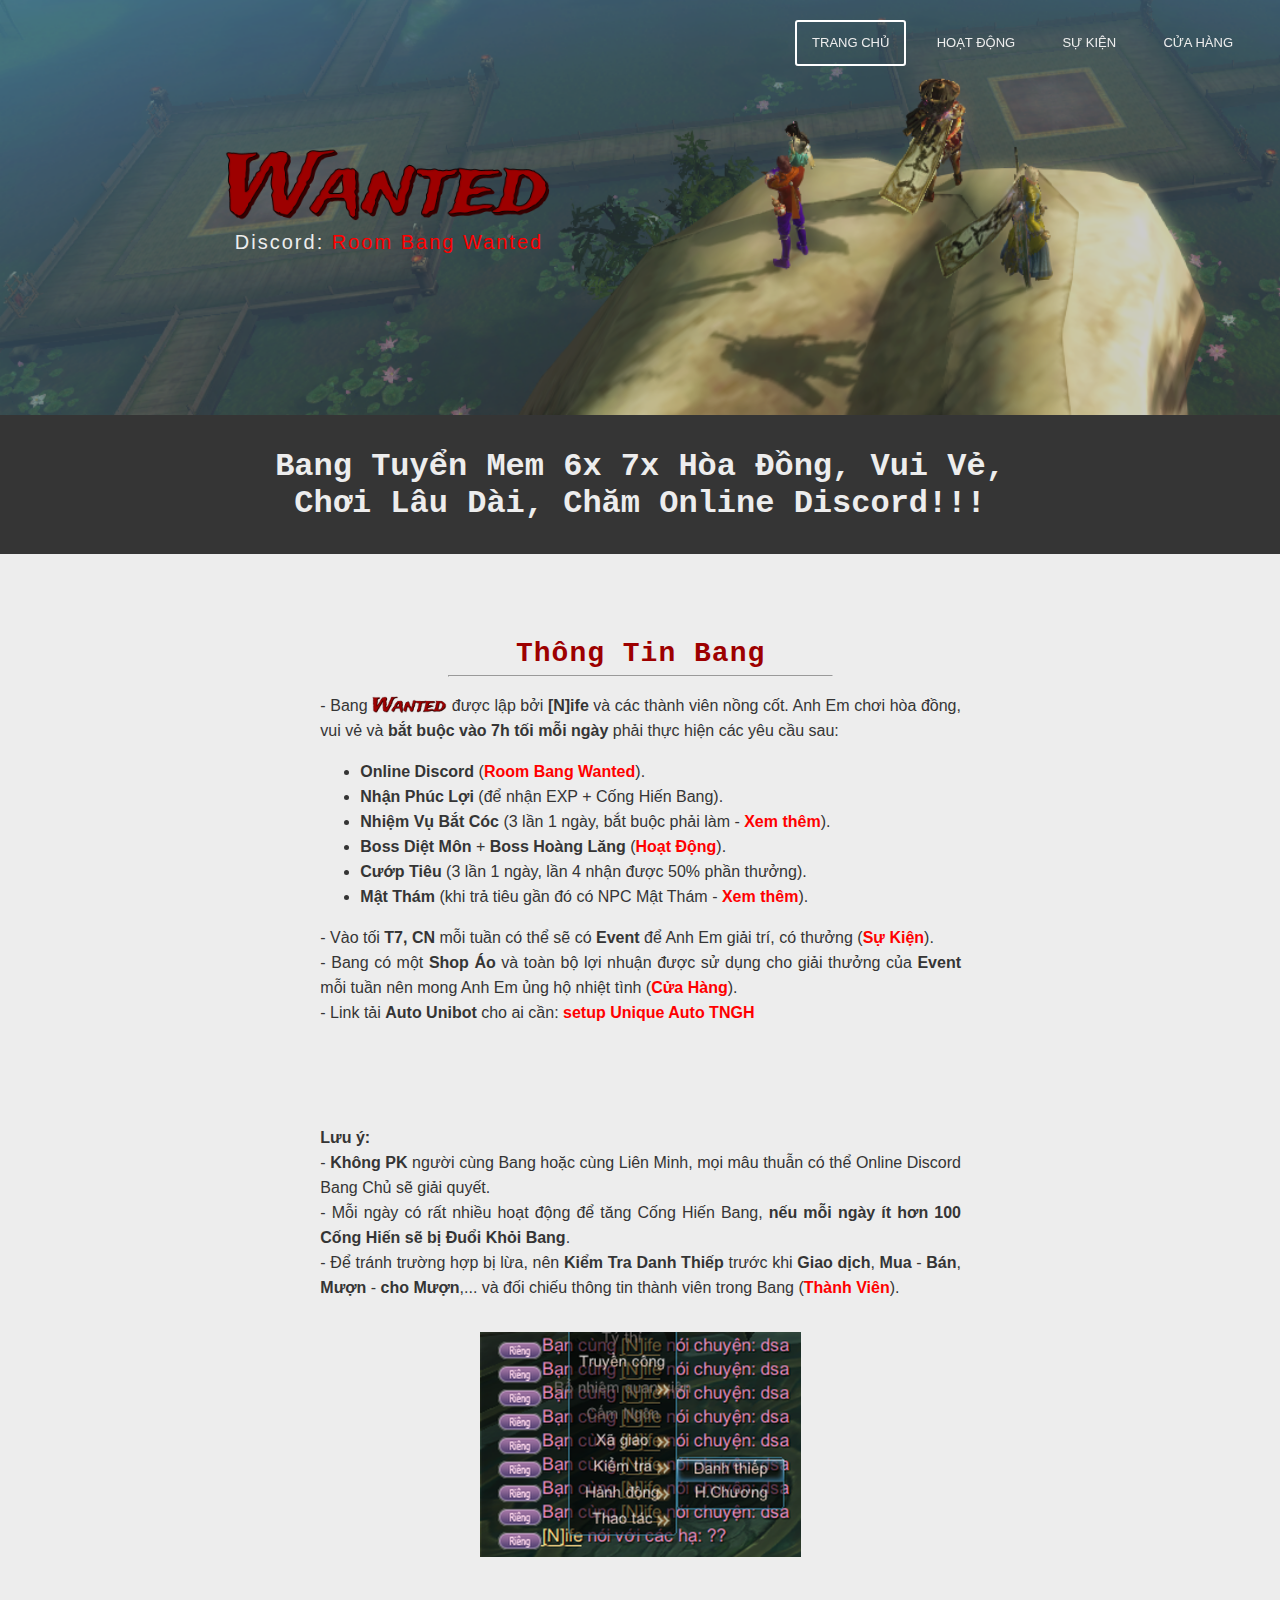
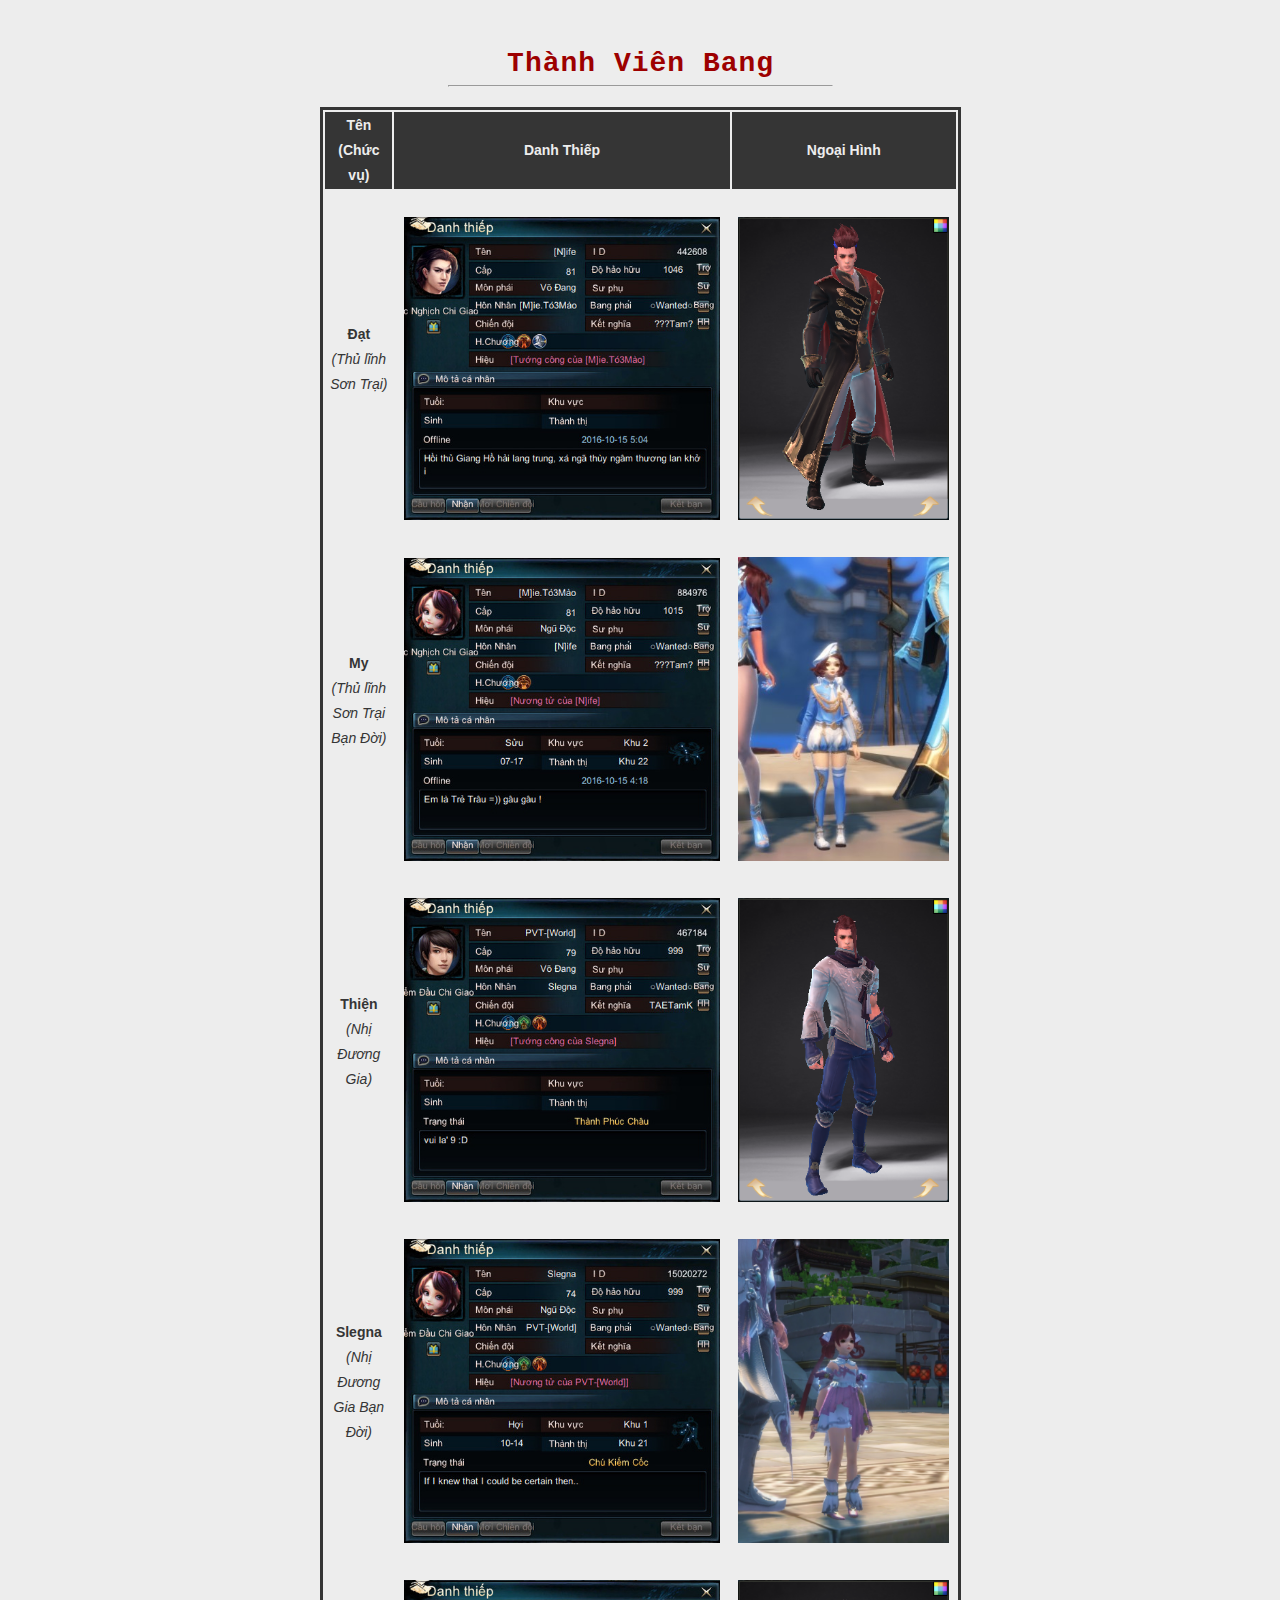
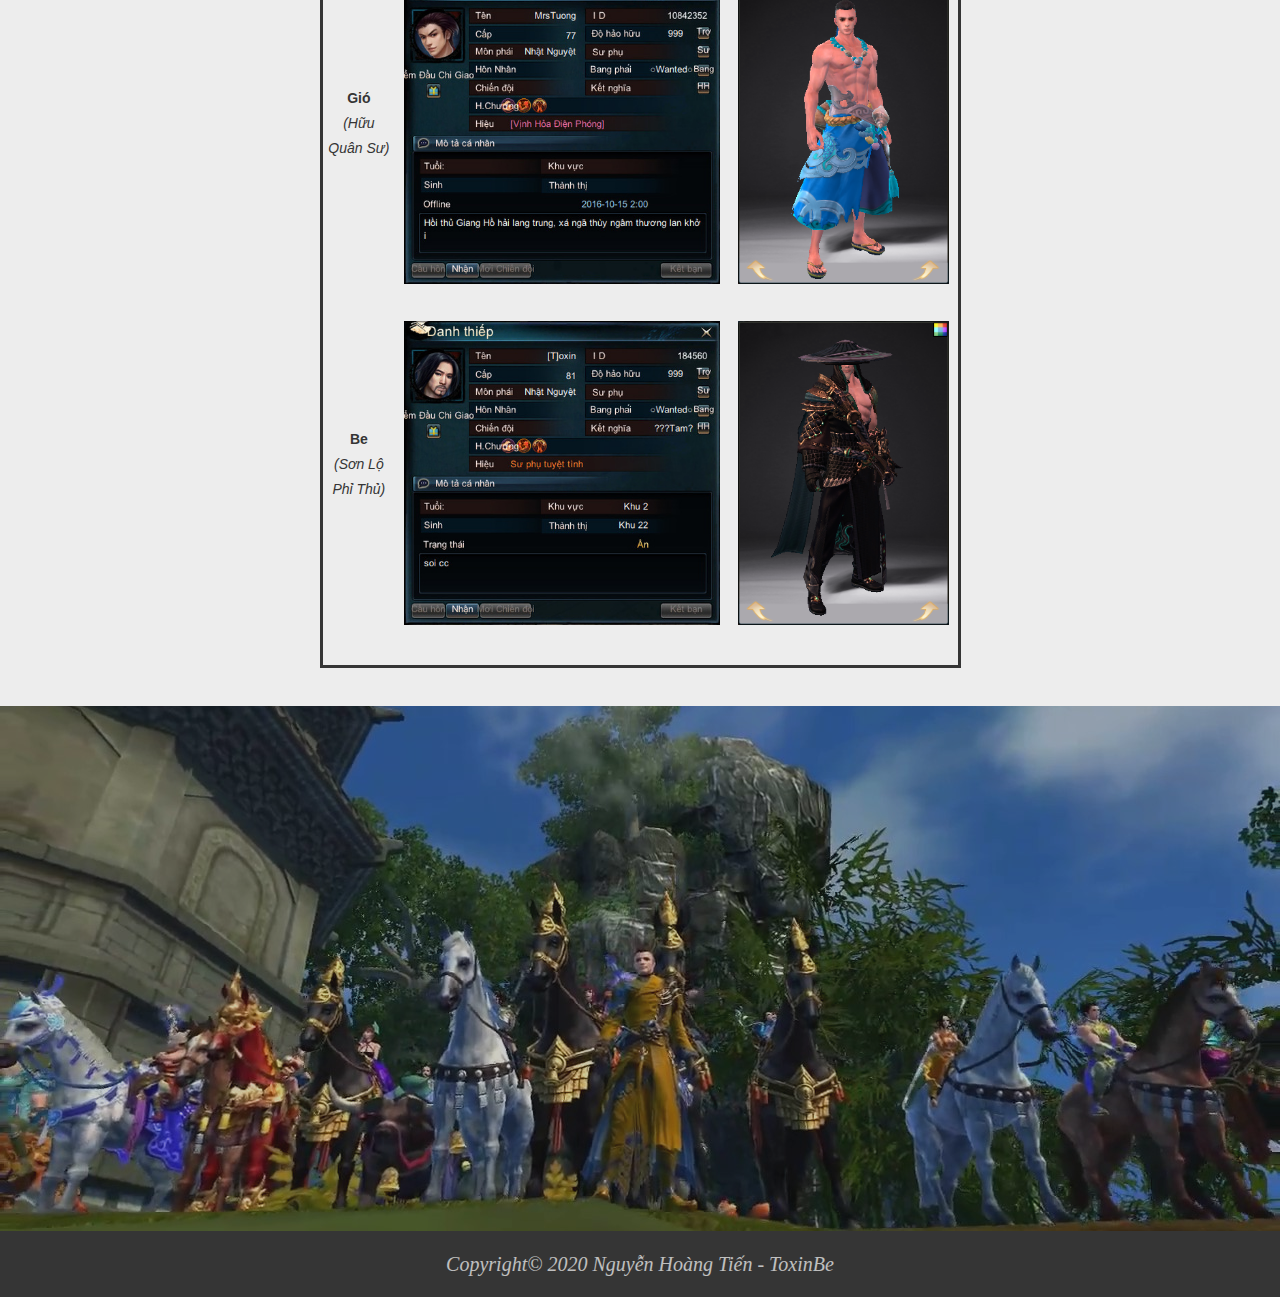
==== commit 0dc0abce: "commit : fix copyright" ====
--- a/index.html
+++ b/index.html
@@ -241,7 +241,7 @@
         </div>
         <div id="footer">
             <img src="images/thanhvien.png" alt="su kien solo">
-            <p>Copyright© 2020 ToxinBe</p>
+            <p>Copyright© 2020 Nguyễn Hoàng Tiến - ToxinBe</p>
         </div>
     </div>
     <img class="load" src="images/bossdietmon.gif" width="0%">
